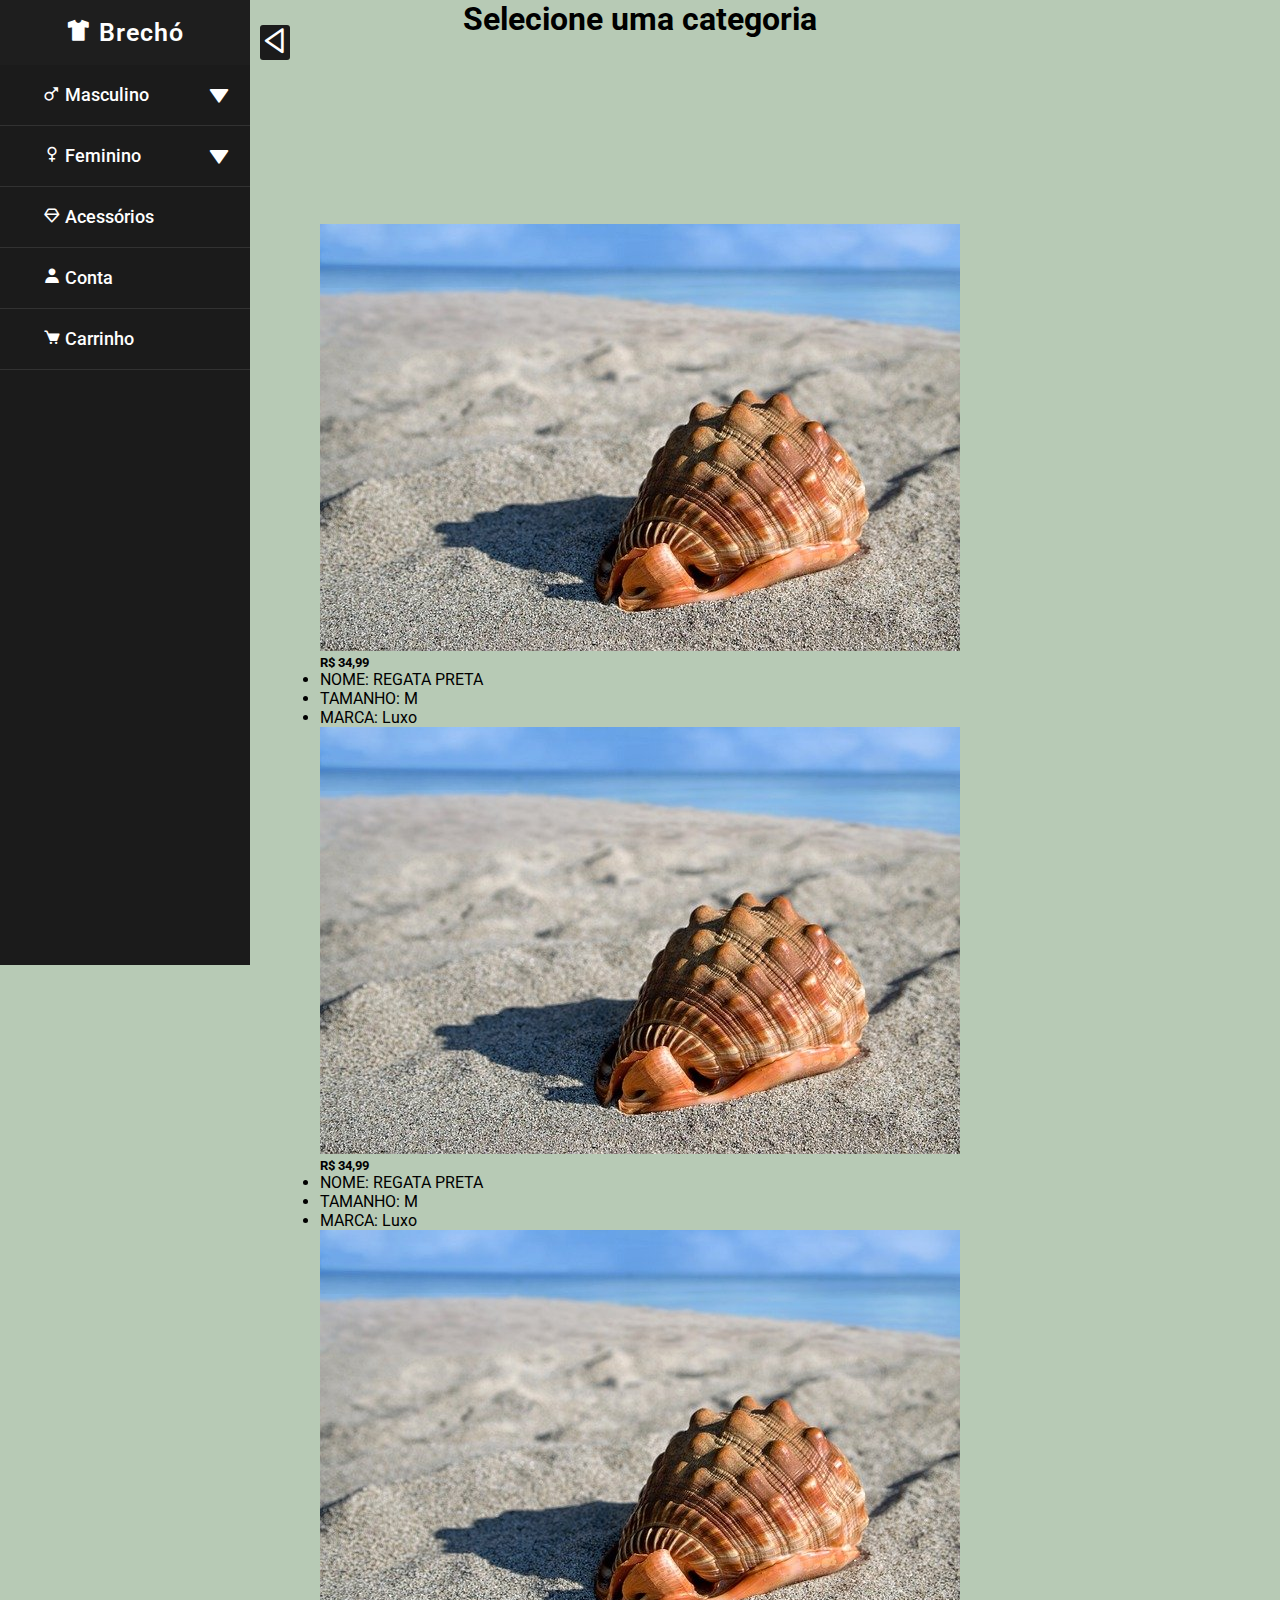
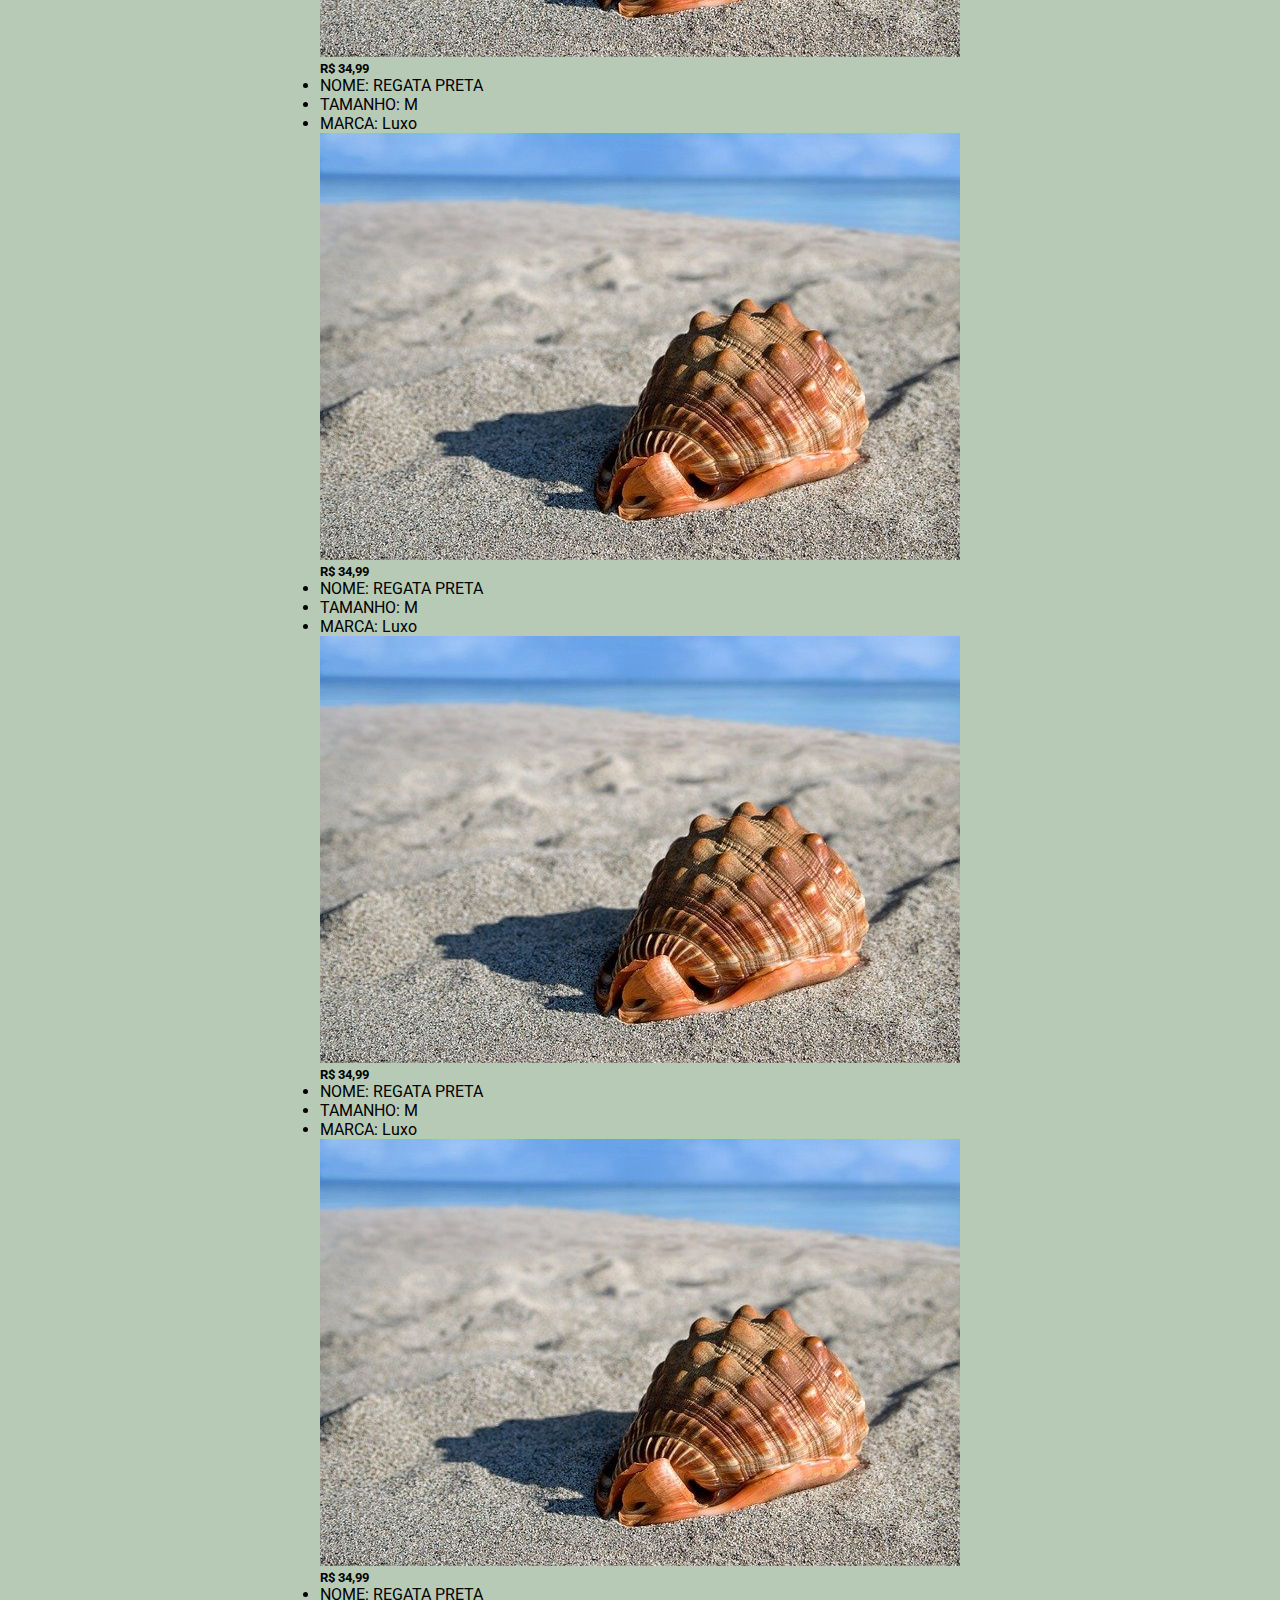
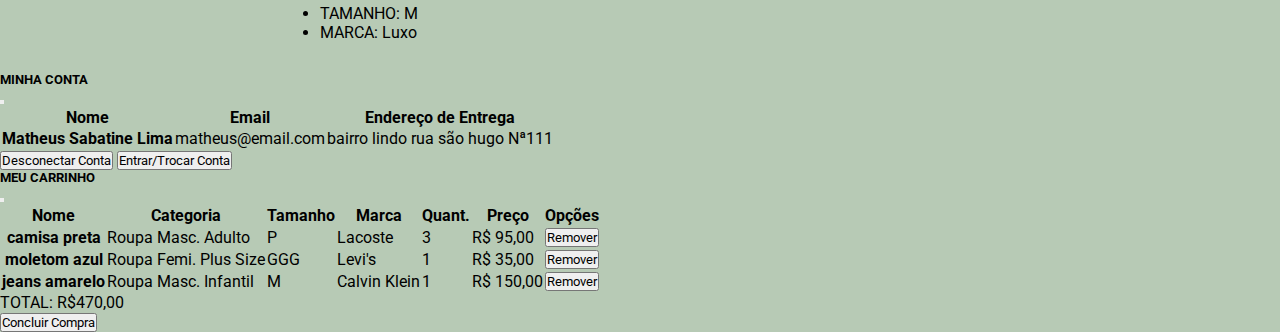
==== LOJA/index.html @ bef9c4cf "dia 31/07/2021 imagens 640x427" ====
<!DOCTYPE html>
<html lang="pt-br">
<head>
    <meta charset="UTF-8">
    <meta http-equiv="X-UA-Compatible" content="IE=edge">
    <meta name="viewport" content="width=device-width, initial-scale=1.0">
    <title>Vitrine</title>

    

    <!--Bootstrap CSS-->
    <link href="https://cdn.jsdelivr.net/npm/bootstrap@5.0.2/dist/css/bootstrap.min.css" rel="stylesheet" integrity="sha384-EVSTQN3/azprG1Anm3QDgpJLIm9Nao0Yz1ztcQTwFspd3yD65VohhpuuCOmLASjC" crossorigin="anonymous">
    
    <!--JQUERY Gooogle CDN-->
    <script src="https://ajax.googleapis.com/ajax/libs/jquery/3.6.0/jquery.min.js"></script>
		

     <!-- Boxicons CSS -->
    <link href='https://unpkg.com/boxicons@2.0.7/css/boxicons.min.css' rel='stylesheet'>
    <link rel="stylesheet" href="style.css">
</head>
<body>

    <!--botão de guardar/revelar sidebar-->
    <div class="botao">
        <span class='bx bx-left-arrow'></span> 
    </div>

    <!--INÍCIO da sidebar-->
    <nav class="sidebar">
        <div class="text"><span class='bx bxs-t-shirt'></span> Brechó</div>
        <!--Items da sidebar-->
        <ul>
            <li>
                <a href="#" class="pasta-homem"><i class='bx bx-male-sign'></i> Masculino
                    <span class='bx bxs-down-arrow seta-homem'></span>
                </a>
                <!--pasta masculina-->
                <ul class="moda-homem">
                    <li><a href="#">Infantil</a></li>
                    <li><a href="#">Jovem</a></li>
                    <li><a href="#">Adulto</a></li>
                    <li><a href="#">Plus Size</a></li>
                </ul>
            </li>

            <li>
                <a href="#" class="pasta-mulher"><i class='bx bx-female-sign'></i> Feminino
                    <span class='bx bxs-down-arrow seta-mulher'></span>
                </a>
                <!--pasta feminina-->
                <ul class="moda-mulher">
                    <li><a href="#">Infantil</a></li>
                    <li><a href="#">Jovem</a></li>
                    <li><a href="#">Adulto</a></li>
                    <li><a href="#">Plus Size</a></li>
                </ul>
            </li>

            <li><a href="#"><i class='bx bx-diamond'></i> Acessórios</a></li>
            <li><a href="#" data-bs-toggle="modal" data-bs-target="#contaModal"><i class='bx bxs-user'></i> Conta</a></li>
            <li><a href="#" data-bs-toggle="modal" data-bs-target="#carrinhoModal"><i class='bx bxs-cart'></i> Carrinho</a></li>
        </ul>
        
    </nav>
    <!--FIM da sidebar-->

    <!--INÍCIO da vitrine-->

    <!--texto que mostrará o público[MASCULINO/FEMININO] e a moda[INFANTIL/ADULTO/ETC] escolhidas-->
    <h1 style="text-align: center;">Selecione uma categoria</h1>

    <!--filtros de busca ROUPAS-->

    <div class="container mt-5">
      
      <div class="row justify-content-center">

        <div class="col-md-3 text-center">
          <h4>Categorias</h4>
          <select class="form-select" aria-label="Default select example">
            <option selected>Todas</option>
            <option value="1">One</option>
            <option value="2">Two</option>
            <option value="3">Three</option>
          </select>
        </div>

        <div class="col-md-3 text-center">
          <h4>Marcas</h4>
          <select class="form-select" aria-label="Default select example">
            <option selected>Todas</option>
            <option value="1">One</option>
            <option value="2">Two</option>
            <option value="3">Three</option>
          </select>
        </div>

        <div class="col-md-3 text-center">
          <h4>Tamanhos</h4>
          <select class="form-select" aria-label="Default select example">
            <option selected>Todos</option>
            <option value="1">One</option>
            <option value="2">Two</option>
            <option value="3">Three</option>
          </select>
        </div>
        
      </div>

      <div class="row justify-content-center">
        <div class="col-md-3 text-center">
          <br>
          <button type="button" class="btn btn-dark btn-lg">Buscar</button>
        </div>
      </div>

    </div>

    <!--filtros de busca ACESSÓRIOS-->

    <!--
    <div class="container mt-5">
      
      <div class="row justify-content-center">

        <div class="col-md-3 text-center">
          <h4>Categorias</h4>
          <select class="form-select" aria-label="Default select example">
            <option selected>Todas</option>
            <option value="1">One</option>
            <option value="2">Two</option>
            <option value="3">Three</option>
          </select>
        </div>

        <div class="col-md-3 text-center">
          <h4>Marcas</h4>
          <select class="form-select" aria-label="Default select example">
            <option selected>Todas</option>
            <option value="1">One</option>
            <option value="2">Two</option>
            <option value="3">Three</option>
          </select>
        </div>
        
      </div>

      <div class="row justify-content-center">
        <div class="col-md-3 text-center">
          <br>
          <button type="button" class="btn btn-dark btn-lg">Buscar</button>
        </div>
      </div>

    </div>
    -->

  <!--Layout dos produtos-->


  <div class="AreaProdutos">

  <div class="row row-cols-1 row-cols-md-3 g-4">

    <div class="col">
      <div class="card">
        <img src="/mar.jpg" class="img-thumbnail" alt="...">
        <div class="card-body">
          <h5 class="card-title">R$ 34,99</h5>
        </div>

        <ul class="list-group list-group-flush">
          <li class="list-group-item">NOME: REGATA PRETA</li>
          <li class="list-group-item">TAMANHO: M</li>
          <li class="list-group-item">MARCA: Luxo</li>
        </ul>
      </div>
    </div>

    <div class="col">
      <div class="card">
        <img src="/mar.jpg" class="img-thumbnail" alt="...">
        <div class="card-body">
          <h5 class="card-title">R$ 34,99</h5>
        </div>

        <ul class="list-group list-group-flush">
          <li class="list-group-item">NOME: REGATA PRETA</li>
          <li class="list-group-item">TAMANHO: M</li>
          <li class="list-group-item">MARCA: Luxo</li>
        </ul>
      </div>
    </div>

    <div class="col">
      <div class="card">
        <img src="/mar.jpg" class="img-thumbnail" alt="...">
        <div class="card-body">
          <h5 class="card-title">R$ 34,99</h5>
        </div>

        <ul class="list-group list-group-flush">
          <li class="list-group-item">NOME: REGATA PRETA</li>
          <li class="list-group-item">TAMANHO: M</li>
          <li class="list-group-item">MARCA: Luxo</li>
        </ul>
      </div>
    </div>

    <div class="col">
      <div class="card">
        <img src="/mar.jpg" class="img-thumbnail" alt="...">
        <div class="card-body">
          <h5 class="card-title">R$ 34,99</h5>
        </div>

        <ul class="list-group list-group-flush">
          <li class="list-group-item">NOME: REGATA PRETA</li>
          <li class="list-group-item">TAMANHO: M</li>
          <li class="list-group-item">MARCA: Luxo</li>
        </ul>
      </div>
    </div>

    <div class="col">
      <div class="card">
        <img src="/mar.jpg" class="img-thumbnail" alt="...">
        <div class="card-body">
          <h5 class="card-title">R$ 34,99</h5>
        </div>

        <ul class="list-group list-group-flush">
          <li class="list-group-item">NOME: REGATA PRETA</li>
          <li class="list-group-item">TAMANHO: M</li>
          <li class="list-group-item">MARCA: Luxo</li>
        </ul>
      </div>
    </div>

    <div class="col">
      <div class="card">
        <img src="/mar.jpg" class="img-thumbnail" alt="...">
        <div class="card-body">
          <h5 class="card-title">R$ 34,99</h5>
        </div>

        <ul class="list-group list-group-flush">
          <li class="list-group-item">NOME: REGATA PRETA</li>
          <li class="list-group-item">TAMANHO: M</li>
          <li class="list-group-item">MARCA: Luxo</li>
        </ul>
      </div>
    </div>

  </div>

  </div>

  <!--FIM layout de produtos-->
      
  <!-- Modal Conta -->
  <div class="modal fade" id="contaModal" tabindex="-1" aria-labelledby="exampleModalLabel" aria-hidden="true">
    <div class="modal-dialog modal-lg">
      <div class="modal-content">

        <div class="modal-header">
          <h5 class="modal-title" id="exampleModalLabel">MINHA CONTA</h5>
          <button type="button" class="btn-close" data-bs-dismiss="modal" aria-label="Close"></button>
        </div>

        <div class="modal-body">
          <!--Tabela com os dados do cliente-->
          <table class="table table-primary">
            <thead>
              <tr>
                <th scope="col">Nome</th>
                <th scope="col">Email</th>
                <th scope="col">Endereço de Entrega</th>
              </tr>
            </thead>
            <tbody>
              <tr>
                <th scope="row">Matheus Sabatine Lima</th>
                <td>matheus@email.com</td>
                <td>bairro lindo rua são hugo Nª111</td>
              </tr>
            </tbody>
          </table>
        </div>

        <div class="modal-footer">
          <button type="button" class="btn btn-danger">Desconectar Conta</button>
          <button type="button" class="btn btn-primary">Entrar/Trocar Conta</button>
        </div>

      </div>
    </div>
  </div>





  <!-- Modal Carrinho -->
  <div class="modal fade" id="carrinhoModal" tabindex="-1" aria-labelledby="exampleModalLabel" aria-hidden="true">
    <div class="modal-dialog modal-lg">
      <div class="modal-content">

        <div class="modal-header">
          <h5 class="modal-title" id="exampleModalLabel">MEU CARRINHO</h5>
          <button type="button" class="btn-close" data-bs-dismiss="modal" aria-label="Close"></button>
        </div>

        <div class="modal-body">
          <!--TABELA PARA O CARRINHO-->
    <table class="table table-warning table-striped table-bordered">
      <thead>
        <tr>
          <th scope="col">Nome</th>
          <th scope="col">Categoria</th>
          <th scope="col">Tamanho</th>
          <th scope="col">Marca</th>
          <th scope="col">Quant.</th>
          <th scope="col">Preço</th>
          <th scope="col">Opções</th>
        </tr>
      </thead>
      <tbody>
        <tr>
          <th scope="row">camisa preta</th>
          <td>Roupa Masc. Adulto</td>
          <td>P</td>
          <td>Lacoste</td>
          <td>3</td>
          <td>R$ 95,00</td>
          <td><button type="button" class="btn btn-danger">Remover</button></td>
        </tr>
        <tr>
          <th scope="row">moletom azul</th>
          <td>Roupa Femi. Plus Size</td>
          <td>GGG</td>
          <td>Levi's</td>
          <td>1</td>
          <td>R$ 35,00</td>
          <td><button type="button" class="btn btn-danger">Remover</button></td>
        </tr>
        <tr>
          <th scope="row">jeans amarelo</th>
          <td>Roupa Masc. Infantil</td>
          <td>M</td>
          <td>Calvin Klein</td>
          <td>1</td>
          <td>R$ 150,00</td>
          <td><button type="button" class="btn btn-danger">Remover</button></td>
        </tr>
      </tbody>
    </table>
        </div>

        <div class="modal-footer">
          <p>TOTAL: R$470,00</p>
          <button type="button" class="btn btn-success">Concluir Compra</button>
        </div>

      </div>
    </div>
  </div>

    <!-- Caminho para arquivo JavaScript -->
    <script src="comando.js"></script>
    
    <!-- LINK Option 1: Bootstrap Bundle with Popper--> 
    <script src="https://cdn.jsdelivr.net/npm/bootstrap@5.0.2/dist/js/bootstrap.bundle.min.js" integrity="sha384-MrcW6ZMFYlzcLA8Nl+NtUVF0sA7MsXsP1UyJoMp4YLEuNSfAP+JcXn/tWtIaxVXM" crossorigin="anonymous"></script>
    
</body>
</html>
---- LOJA/style.css ----
@import url('https://fonts.googleapis.com/css2?family=Roboto:wght@500&display=swap');

/*todo documento*/
*{
    margin: 0;
    padding: 0;
    user-select: none;
    box-sizing: border-box;
    font-family: 'Roboto', sans-serif;
}

/*cor de fundo*/
body{
    background-color: rgb(183, 202, 181);
}

/*botão para guardar sidebar*/
.botao{
    position: absolute;
    top: 25px;
    left: 260px;
    height: 35px;
    background: #1b1b1b;
    border-radius: 3px;
    cursor: pointer;
    transition: left 0.4s ease;
}

/*quando clicado é movido para esquerda, clicando novamente volta para a posição original*/
.botao.click{
    left: 45px; 
}

/*Imagem do botão*/
.botao span{
    color: #fff;
    font-size: 30px;
    line-height: 40px;
    transform: translateY(-10%);
    transition: transform 0.4s;
}

/*Animação de girar*/
.botao span.roda-seta{
    transform: translateY(-10%) rotate(-180deg);
}

/*sidebar da tela*/
.sidebar{
    position: fixed;
    width: 250px;
    height: 100%;
    left: 0px;  
    background: #1b1b1b;
    transition: left 0.4s ease;
}

/*guarda a sidebar*/
.sidebar.moverSB{/*show*/
    left: -250px; 

}

/*parte de cima com o nome da loja*/
.sidebar .text{
    color: #fff;
    font-size: 25px;
    font-weight: 600;
    line-height: 65px;
    text-align: center;
    background: #1e1e1e;
    letter-spacing: 1px;
}

/*sidebar items*/
nav ul{
    background: #1b1b1b;
    height: 100%;
    width: 100%;
    margin: 0;
    padding: 0;
    list-style: none;
}

nav ul li{
    line-height: 60px;
    border-bottom: 1px solid rgba(255, 255, 255,0.1);

}

/*acrescenta uma linha preta no último item*/
nav ul li:last-child{
    border-bottom: 1px solid rgba(255, 255, 255,0.1);
}

/*define o texto do item*/
nav ul li a{
    position: relative;
    color: #fff;
    text-decoration: none;
    font-size: 18px;
    padding-left: 40px;
    font-weight: 500;
    display: block;
    width: 100%;
    border-left: 3px solid transparent;

}

/*hover= quando o mouse passa por cima do texto do item*/
nav ul li a:hover{
    color: rgb(14, 187, 129);
}

/*active= quando um item está selecionado*/
nav ul li.active a{
    color: rgb(14, 187, 129);
    background: #313131;
    border-left-color: rgb(14, 187, 129);
}

/*tipo uma pasta na lista de items*/
nav ul ul{
    position: static;
    display: none;
}

/*referência a pasta masculina*/
nav ul .moda-homem.show{
    display: block;
}

/*referência a pasta feminina*/
nav ul .moda-mulher.show{
    display: block;
}

/*items da pasta*/
nav ul ul li{
    line-height: 42px;
    border-bottom: none;
}

/*texto dos items da pasta*/
nav ul ul li a{
    font-size: 17px;
    color: #e6e6e6;
    padding-left: 80px;
}

nav ul li.active ul li a{
    color: #e6e6e6;
    background: #1b1b1b;
    border-left-color: transparent;
}

nav ul ul li a:hover{
    color: rgb(14, 187, 129)!important;
}

/*span se refere aos ícones*/
nav ul li a span{
    position: absolute;
    top: 50%;
    right: 20px;
    transform: translateY(-50%);
    font-size: 22px;
    transition: transform 0.4s;

}

/*animação de rodar*/
nav ul li a span.rotate{
    transform: translateY(-50%) rotate(-180deg);

}

/*container personalizado para os produtos*/
.AreaProdutos{
    padding-left: 320px;
    padding-right: 20px;
    padding-top: 30px;
    padding-bottom: 30px;
}
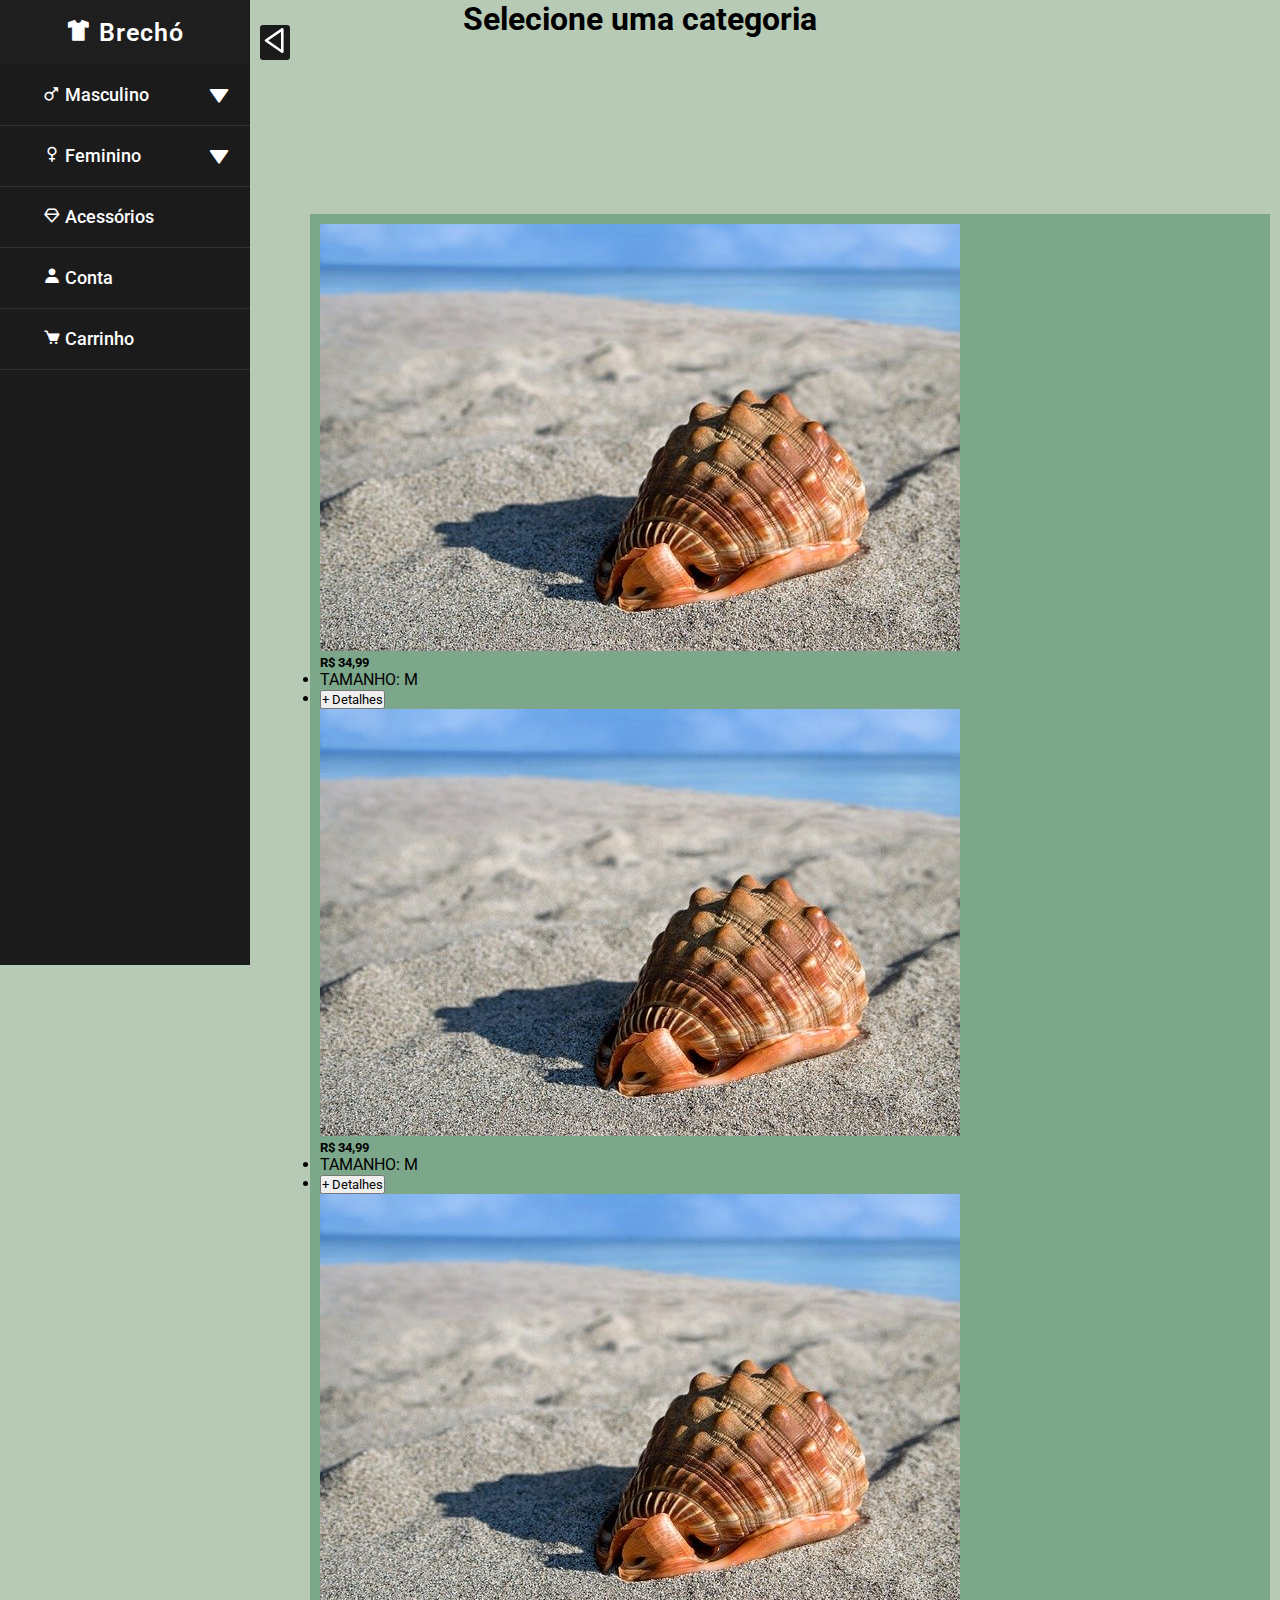
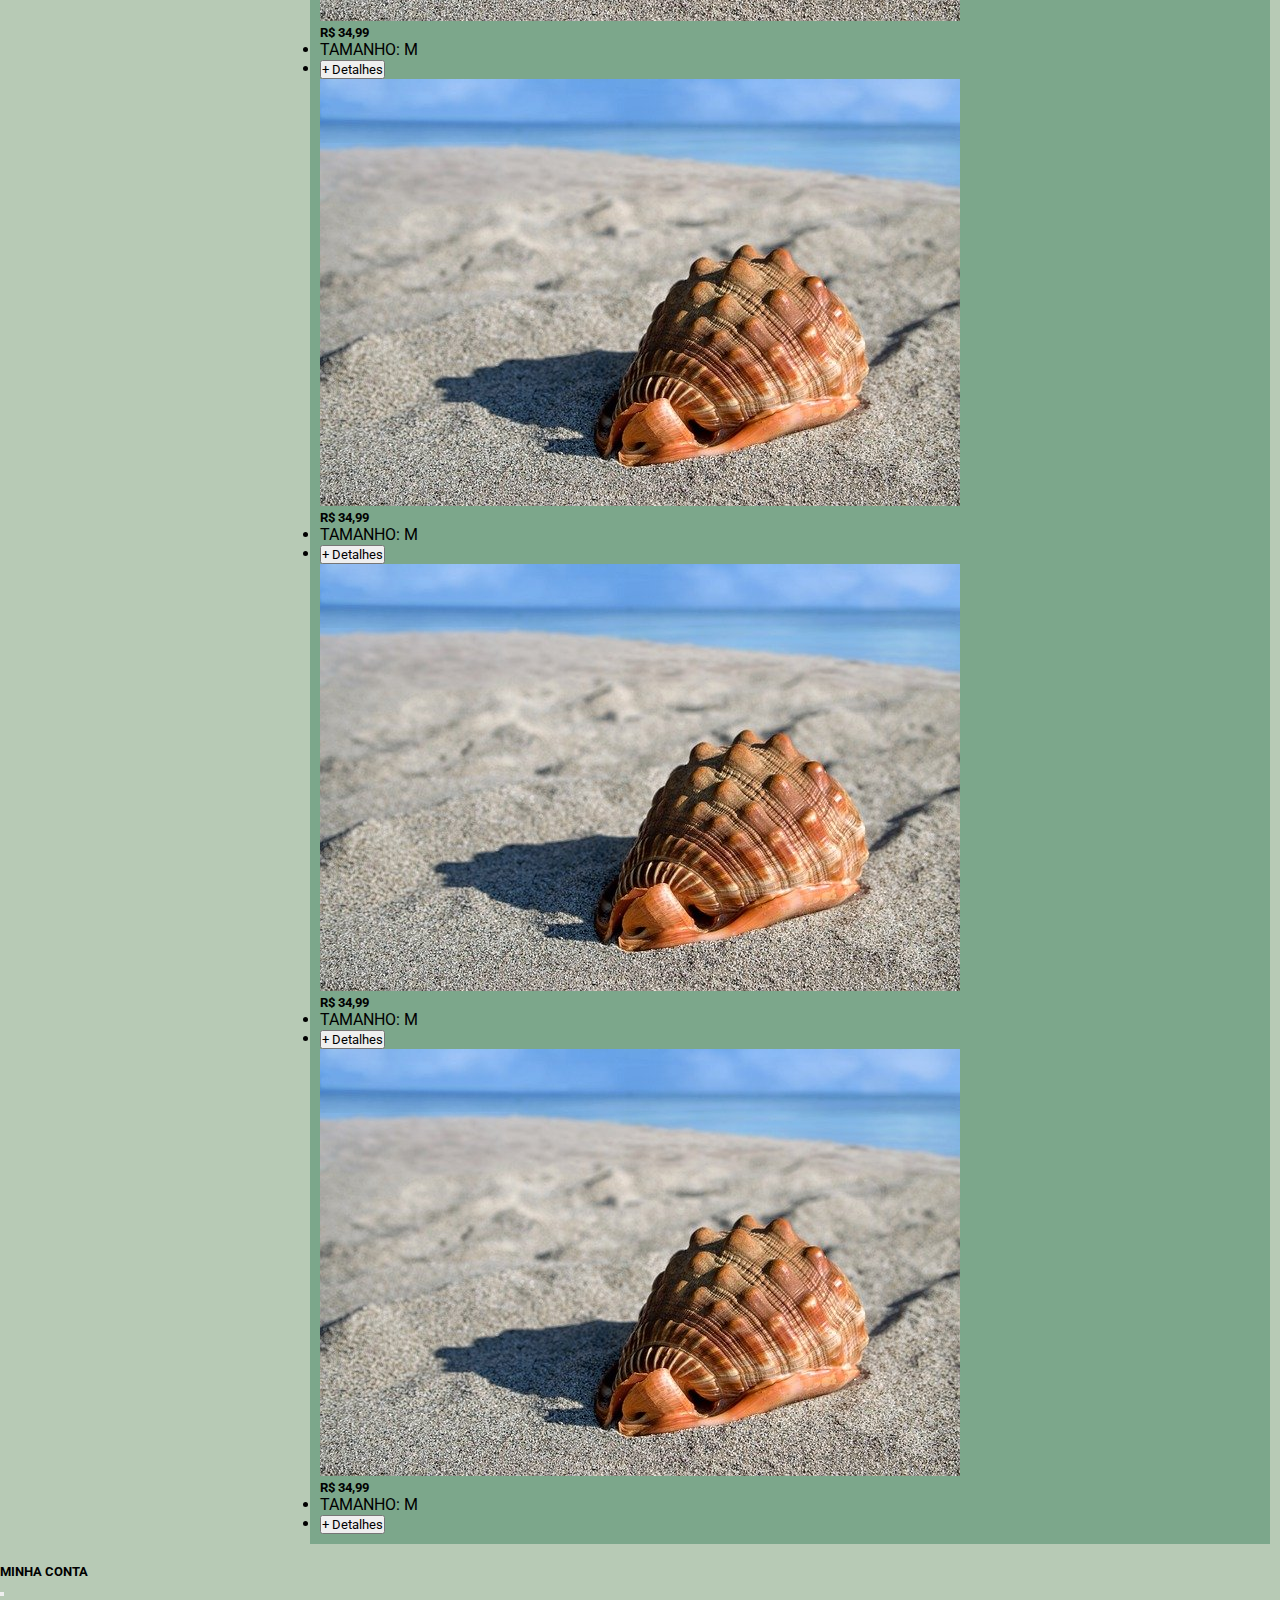
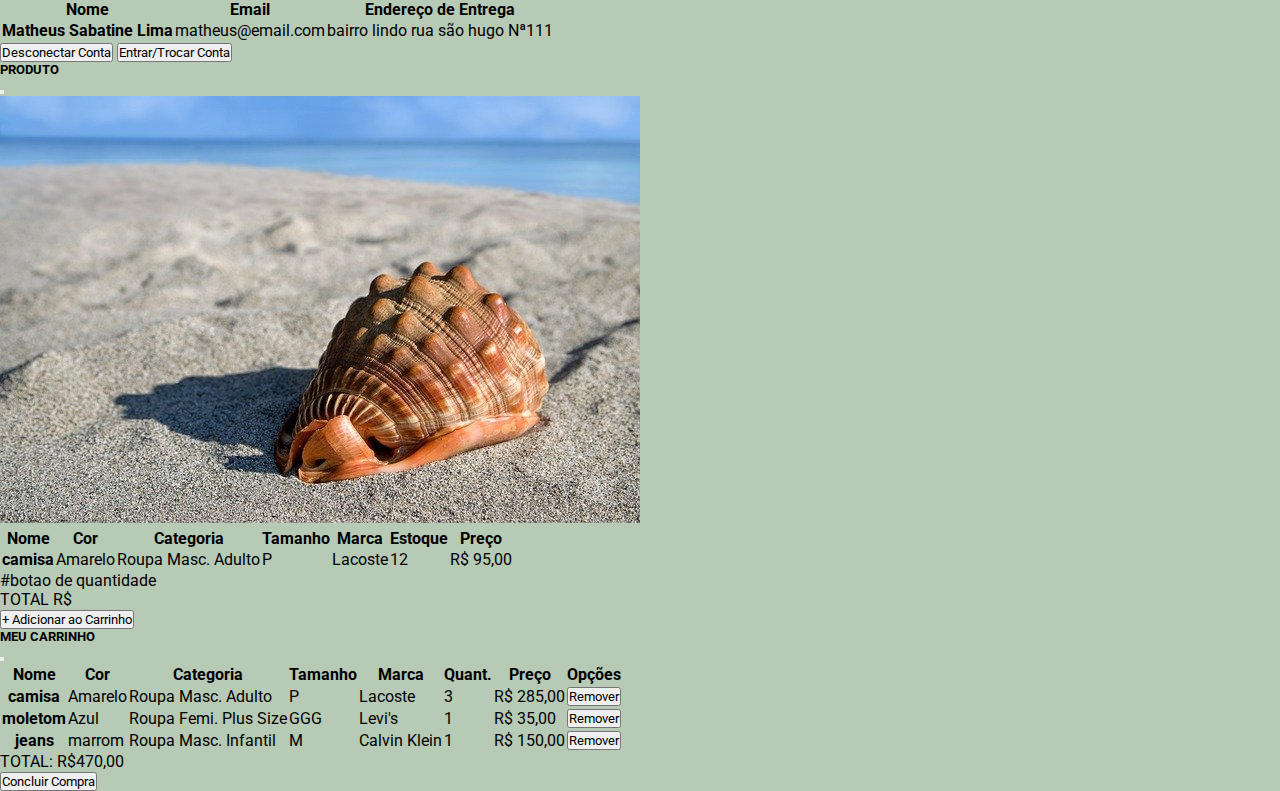
==== commit 04ba06f1: "corrigi margens da caixa agr falta arrumar os filtros e colocar cartao de credito" ====
--- a/LOJA/index.html
+++ b/LOJA/index.html
@@ -74,7 +74,7 @@
 
     <div class="container mt-5">
       
-      <div class="row justify-content-center">
+      <div class="row justify-content-end">
 
         <div class="col-md-3 text-center">
           <h4>Categorias</h4>
@@ -108,8 +108,8 @@
         
       </div>
 
-      <div class="row justify-content-center">
-        <div class="col-md-3 text-center">
+      <div class="row justify-content-end">
+        <div class="col-md-9 text-center">
           <br>
           <button type="button" class="btn btn-dark btn-lg">Buscar</button>
         </div>
@@ -119,7 +119,7 @@
 
     <!--filtros de busca ACESSÓRIOS-->
 
-    <!--
+    <!--    
     <div class="container mt-5">
       
       <div class="row justify-content-center">
@@ -171,84 +171,90 @@
         </div>
 
         <ul class="list-group list-group-flush">
-          <li class="list-group-item">NOME: REGATA PRETA</li>
-          <li class="list-group-item">TAMANHO: M</li>
-          <li class="list-group-item">MARCA: Luxo</li>
-        </ul>
-      </div>
-    </div>
-
-    <div class="col">
-      <div class="card">
-        <img src="/mar.jpg" class="img-thumbnail" alt="...">
-        <div class="card-body">
-          <h5 class="card-title">R$ 34,99</h5>
-        </div>
-
-        <ul class="list-group list-group-flush">
-          <li class="list-group-item">NOME: REGATA PRETA</li>
-          <li class="list-group-item">TAMANHO: M</li>
-          <li class="list-group-item">MARCA: Luxo</li>
-        </ul>
-      </div>
-    </div>
-
-    <div class="col">
-      <div class="card">
-        <img src="/mar.jpg" class="img-thumbnail" alt="...">
-        <div class="card-body">
-          <h5 class="card-title">R$ 34,99</h5>
-        </div>
-
-        <ul class="list-group list-group-flush">
-          <li class="list-group-item">NOME: REGATA PRETA</li>
-          <li class="list-group-item">TAMANHO: M</li>
-          <li class="list-group-item">MARCA: Luxo</li>
-        </ul>
-      </div>
-    </div>
-
-    <div class="col">
-      <div class="card">
-        <img src="/mar.jpg" class="img-thumbnail" alt="...">
-        <div class="card-body">
-          <h5 class="card-title">R$ 34,99</h5>
-        </div>
-
-        <ul class="list-group list-group-flush">
-          <li class="list-group-item">NOME: REGATA PRETA</li>
-          <li class="list-group-item">TAMANHO: M</li>
-          <li class="list-group-item">MARCA: Luxo</li>
-        </ul>
-      </div>
-    </div>
-
-    <div class="col">
-      <div class="card">
-        <img src="/mar.jpg" class="img-thumbnail" alt="...">
-        <div class="card-body">
-          <h5 class="card-title">R$ 34,99</h5>
-        </div>
-
-        <ul class="list-group list-group-flush">
-          <li class="list-group-item">NOME: REGATA PRETA</li>
-          <li class="list-group-item">TAMANHO: M</li>
-          <li class="list-group-item">MARCA: Luxo</li>
-        </ul>
-      </div>
-    </div>
-
-    <div class="col">
-      <div class="card">
-        <img src="/mar.jpg" class="img-thumbnail" alt="...">
-        <div class="card-body">
-          <h5 class="card-title">R$ 34,99</h5>
-        </div>
-
-        <ul class="list-group list-group-flush">
-          <li class="list-group-item">NOME: REGATA PRETA</li>
-          <li class="list-group-item">TAMANHO: M</li>
-          <li class="list-group-item">MARCA: Luxo</li>
+          <li class="list-group-item">TAMANHO: M</li>
+          <li class="list-group-item">
+            <button type="button" data-bs-toggle="modal" data-bs-target="#produtoModal" class="btn btn-primary">+ Detalhes</button>
+          </li>
+        </ul>
+      </div>
+    </div>
+
+    <div class="col">
+      <div class="card">
+        <img src="/mar.jpg" class="img-thumbnail" alt="...">
+        <div class="card-body">
+          <h5 class="card-title">R$ 34,99</h5>
+        </div>
+
+        <ul class="list-group list-group-flush">
+          <li class="list-group-item">TAMANHO: M</li>
+          <li class="list-group-item">
+            <button type="button" data-bs-toggle="modal" data-bs-target="#produtoModal" class="btn btn-primary">+ Detalhes</button>
+          </li>
+        </ul>
+      </div>
+    </div>
+
+    <div class="col">
+      <div class="card">
+        <img src="/mar.jpg" class="img-thumbnail" alt="...">
+        <div class="card-body">
+          <h5 class="card-title">R$ 34,99</h5>
+        </div>
+
+        <ul class="list-group list-group-flush">
+          <li class="list-group-item">TAMANHO: M</li>
+          <li class="list-group-item">
+            <button type="button" data-bs-toggle="modal" data-bs-target="#produtoModal" class="btn btn-primary">+ Detalhes</button>
+          </li>
+        </ul>
+      </div>
+    </div>
+
+    <div class="col">
+      <div class="card">
+        <img src="/mar.jpg" class="img-thumbnail" alt="...">
+        <div class="card-body">
+          <h5 class="card-title">R$ 34,99</h5>
+        </div>
+
+        <ul class="list-group list-group-flush">
+          <li class="list-group-item">TAMANHO: M</li>
+          <li class="list-group-item">
+            <button type="button" data-bs-toggle="modal" data-bs-target="#produtoModal" class="btn btn-primary">+ Detalhes</button>
+          </li>
+        </ul>
+      </div>
+    </div>
+
+    <div class="col">
+      <div class="card">
+        <img src="/mar.jpg" class="img-thumbnail" alt="...">
+        <div class="card-body">
+          <h5 class="card-title">R$ 34,99</h5>
+        </div>
+
+        <ul class="list-group list-group-flush">
+          <li class="list-group-item">TAMANHO: M</li>
+          <li class="list-group-item">
+            <button type="button" data-bs-toggle="modal" data-bs-target="#produtoModal" class="btn btn-primary">+ Detalhes</button>
+          </li>
+        </ul>
+      </div>
+    </div>
+
+    <div class="col">
+      <div class="card">
+        <img src="/mar.jpg" class="img-thumbnail" alt="...">
+        <div class="card-body">
+          <h5 class="card-title">R$ 34,99</h5>
+        </div>
+
+        <ul class="list-group list-group-flush">
+          <li class="list-group-item">TAMANHO: M</li>
+          <li class="list-group-item">
+            <button type="button" data-bs-toggle="modal" data-bs-target="#produtoModal" class="btn btn-primary">+ Detalhes</button>
+          </li>
         </ul>
       </div>
     </div>
@@ -299,12 +305,66 @@
   </div>
 
 
+  <!-- Modal Produto -->
+  <div class="modal fade" id="produtoModal" tabindex="-1" aria-labelledby="exampleModalLabel" aria-hidden="true">
+    <div class="modal-dialog modal-lg">
+      <div class="modal-content">
+
+        <div class="modal-header">
+          <h5 class="modal-title" id="exampleModalLabel">PRODUTO</h5>
+          <button type="button" class="btn-close" data-bs-dismiss="modal" aria-label="Close"></button>
+        </div>
+
+        <div class="modal-body">
+
+          <!--FOTO DO PRODUTO-->
+          <img src="/mar.jpg" class="rounded mx-auto d-block" alt="...">
+          <br>
+
+          <!--TABELA DADOS DO PRODUTO-->
+    <table class="table table-warning table-striped table-bordered">
+      <thead>
+        <tr>
+          <th scope="col">Nome</th>
+          <th scope="col">Cor</th>
+          <th scope="col">Categoria</th>
+          <th scope="col">Tamanho</th>
+          <th scope="col">Marca</th>
+          <th scope="col">Estoque</th>
+          <th scope="col">Preço</th>
+        </tr>
+      </thead>
+      <tbody>
+        <tr>
+          <th scope="row">camisa</th>
+          <td>Amarelo</td>
+          <td>Roupa Masc. Adulto</td>
+          <td>P</td>
+          <td>Lacoste</td>
+          <td>12</td>
+          <td>R$ 95,00</td>
+        </tr>
+        
+      </tbody>
+    </table>
+        </div>
+
+        <div class="modal-footer">
+          <p>#botao de quantidade</p><p>TOTAL R$ </p>
+          <button type="button" class="btn btn-primary">+ Adicionar ao Carrinho</button>
+        </div>
+
+      </div>
+    </div>
+  </div>
+
+
 
 
 
   <!-- Modal Carrinho -->
   <div class="modal fade" id="carrinhoModal" tabindex="-1" aria-labelledby="exampleModalLabel" aria-hidden="true">
-    <div class="modal-dialog modal-lg">
+    <div class="modal-dialog modal-xl">
       <div class="modal-content">
 
         <div class="modal-header">
@@ -318,6 +378,7 @@
       <thead>
         <tr>
           <th scope="col">Nome</th>
+          <th scope="col">Cor</th>
           <th scope="col">Categoria</th>
           <th scope="col">Tamanho</th>
           <th scope="col">Marca</th>
@@ -328,16 +389,18 @@
       </thead>
       <tbody>
         <tr>
-          <th scope="row">camisa preta</th>
+          <th scope="row">camisa</th>
+          <td>Amarelo</td>
           <td>Roupa Masc. Adulto</td>
           <td>P</td>
           <td>Lacoste</td>
           <td>3</td>
-          <td>R$ 95,00</td>
+          <td>R$ 285,00</td>
           <td><button type="button" class="btn btn-danger">Remover</button></td>
         </tr>
         <tr>
-          <th scope="row">moletom azul</th>
+          <th scope="row">moletom</th>
+          <td>Azul</td>
           <td>Roupa Femi. Plus Size</td>
           <td>GGG</td>
           <td>Levi's</td>
@@ -346,8 +409,9 @@
           <td><button type="button" class="btn btn-danger">Remover</button></td>
         </tr>
         <tr>
-          <th scope="row">jeans amarelo</th>
-          <td>Roupa Masc. Infantil</td>
+          <th scope="row">jeans</th>
+          <td>marrom</td>
+          <td>Roupa Masc.  Infantil</td>
           <td>M</td>
           <td>Calvin Klein</td>
           <td>1</td>
--- a/LOJA/style.css
+++ b/LOJA/style.css
@@ -16,7 +16,7 @@
 
 /*botão para guardar sidebar*/
 .botao{
-    position: absolute;
+    position: fixed;
     top: 25px;
     left: 260px;
     height: 35px;
@@ -177,9 +177,14 @@
 
 /*container personalizado para os produtos*/
 .AreaProdutos{
-    padding-left: 320px;
-    padding-right: 20px;
-    padding-top: 30px;
-    padding-bottom: 30px;
+    background-color: rgba(0, 92, 49, 0.322);
+    margin-left: 310px;
+    padding-left: 10px;
+    margin-right: 10px;
+    padding-right: 10px;
+    margin-top: 20px;
+    padding-top: 10px;
+    margin-bottom: 20px;
+    padding-bottom: 10px;
 }
 
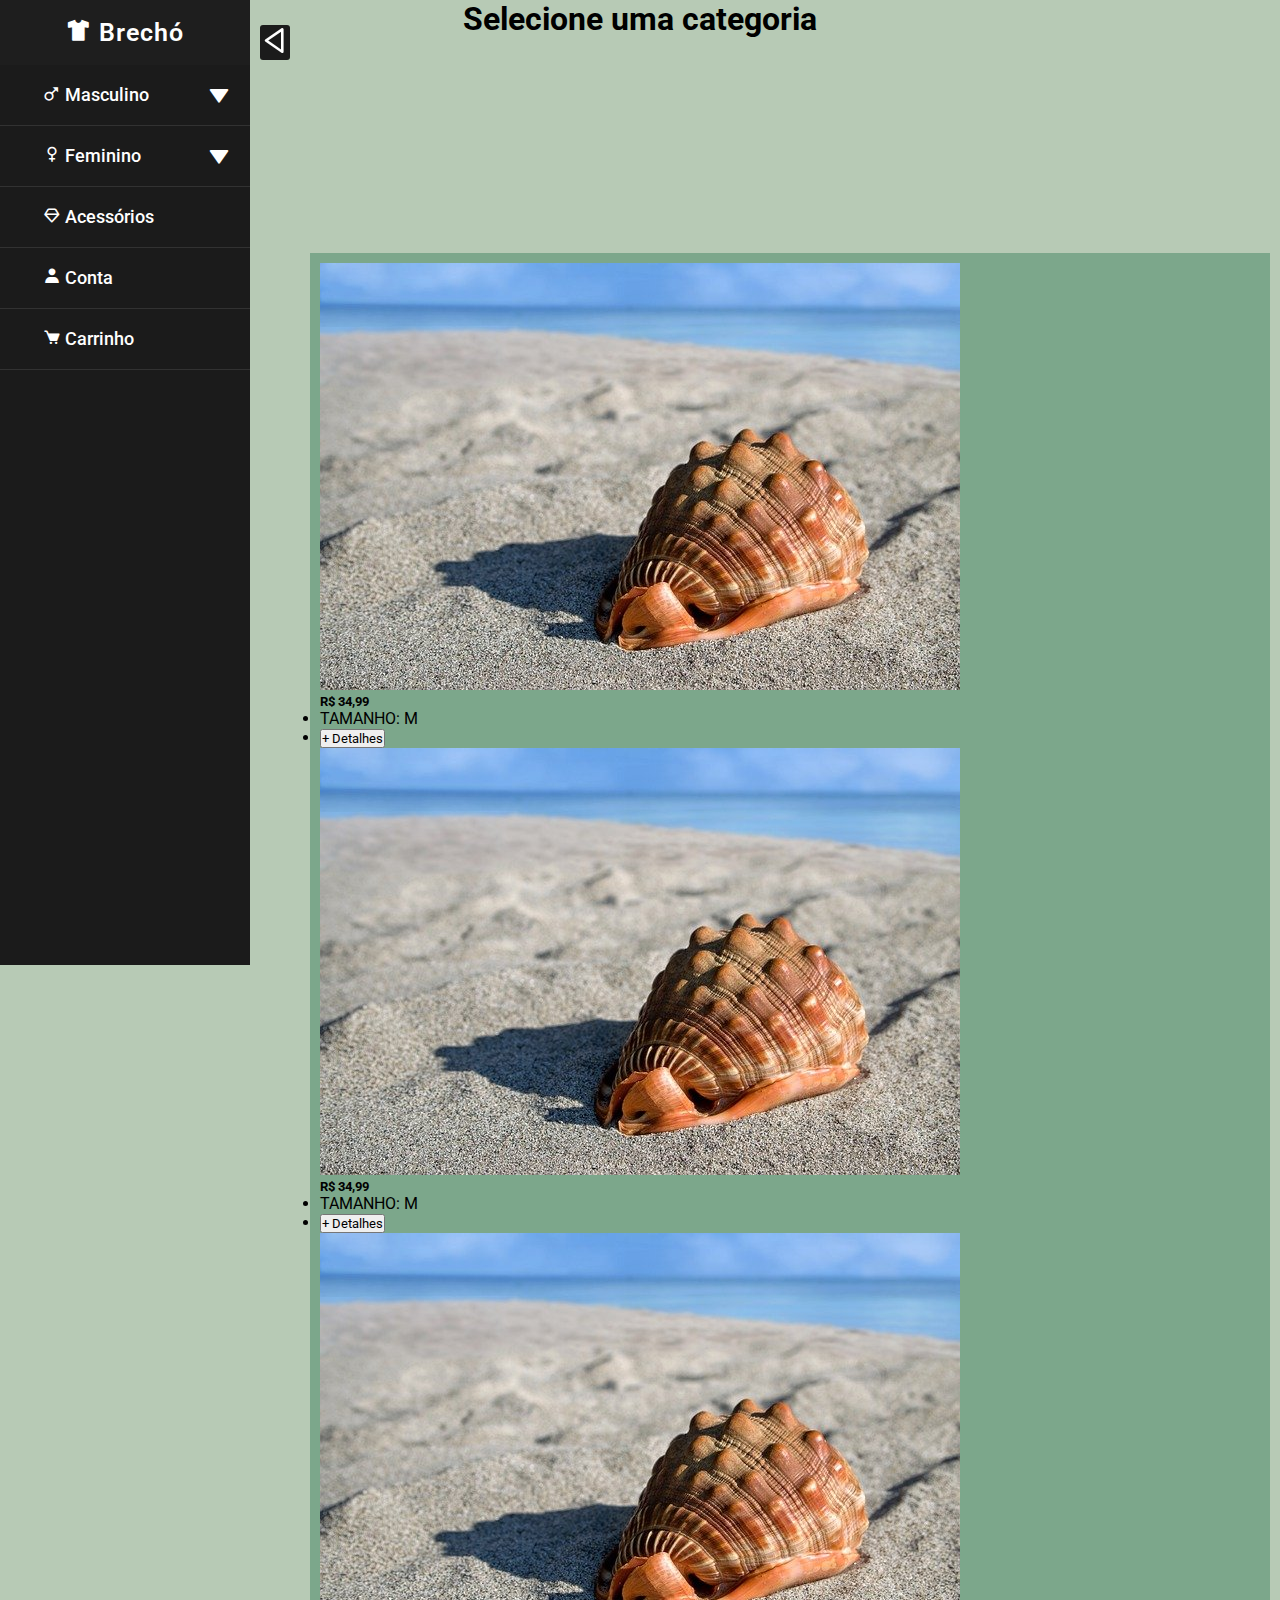
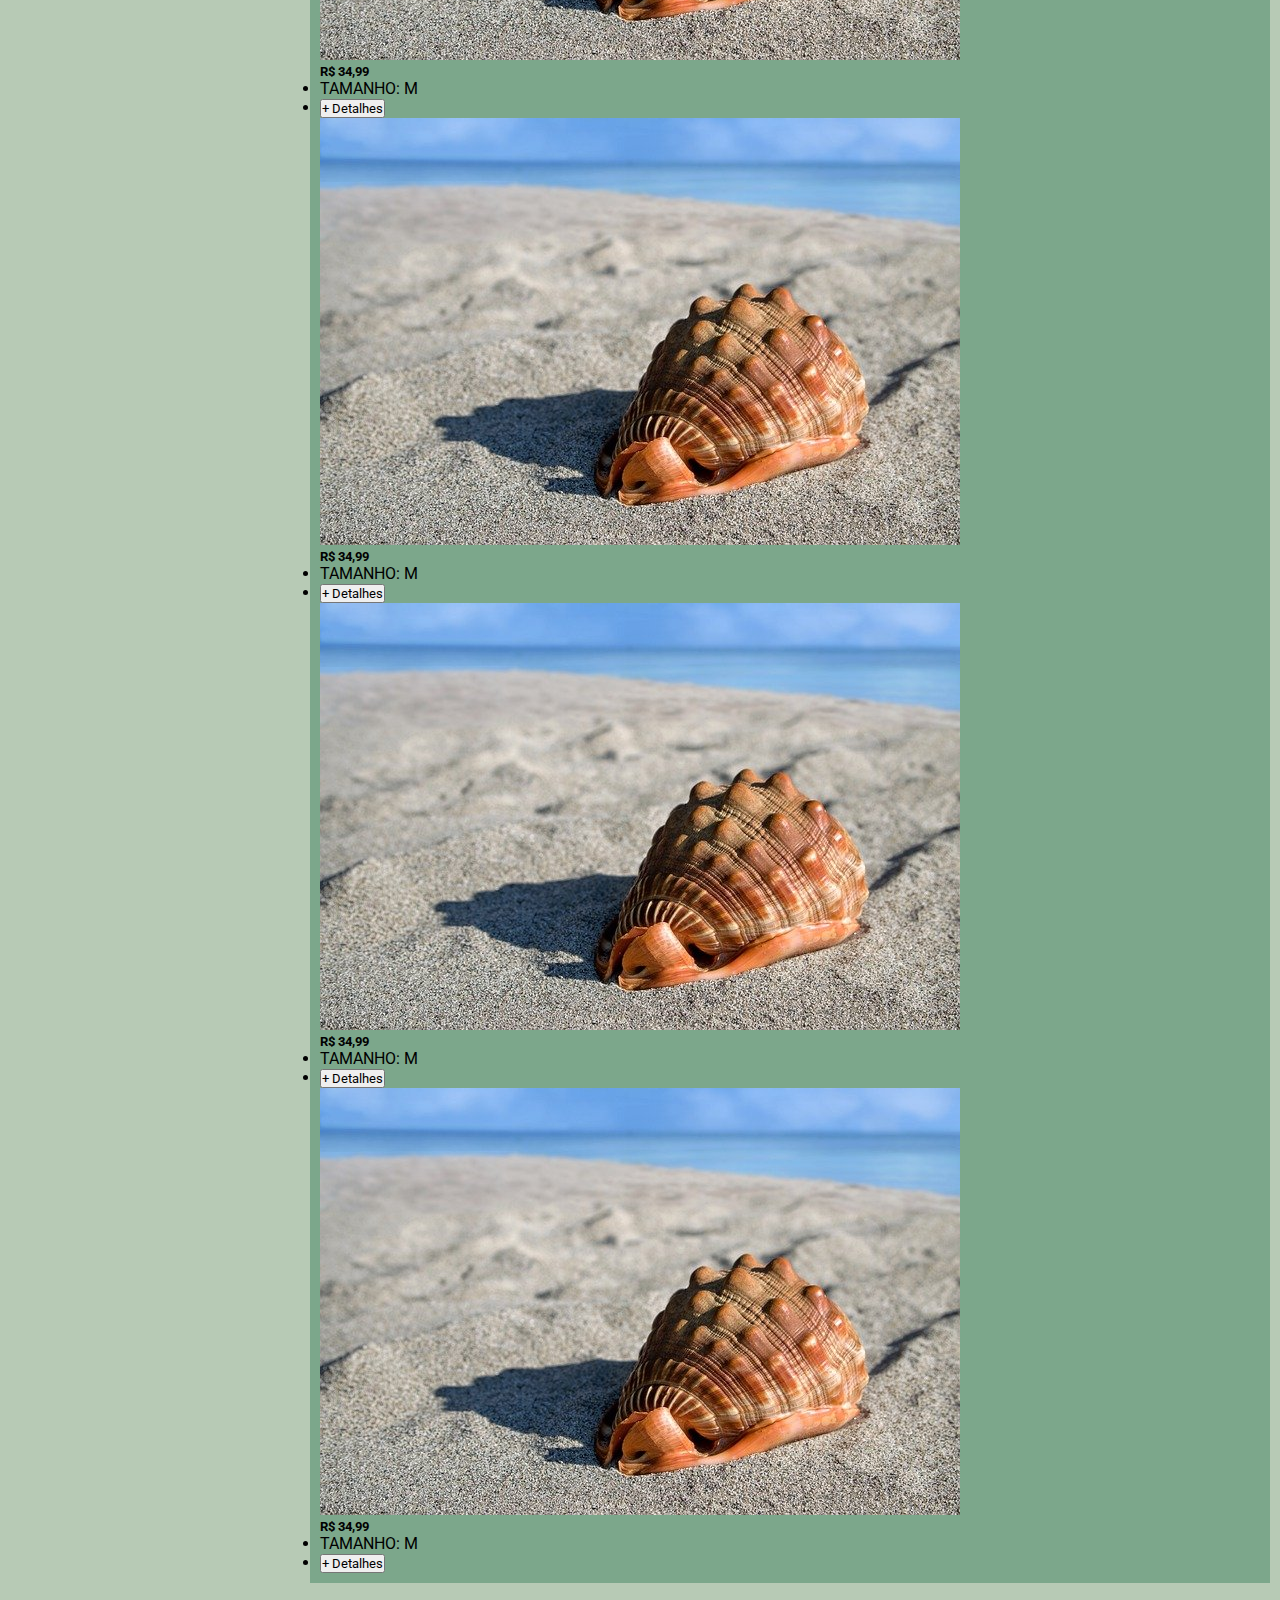
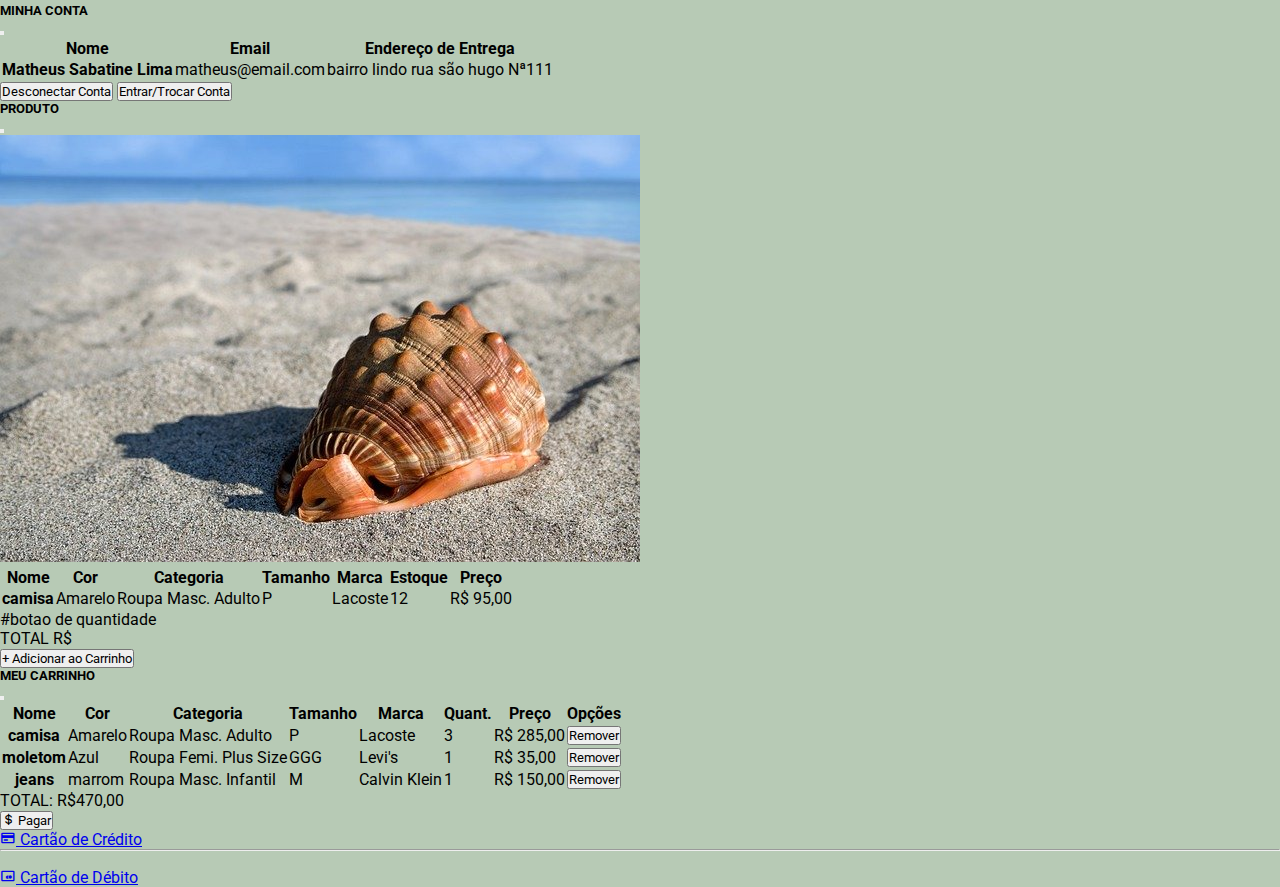
==== commit a616fc91: "pagamento com cartão" ====
--- a/LOJA/index.html
+++ b/LOJA/index.html
@@ -76,33 +76,43 @@
       
       <div class="row justify-content-end">
 
-        <div class="col-md-3 text-center">
+        <div class="col-md-2 text-center">
+          <h4>Filtro</h4>
+          <select class="form-select" aria-label="Default select example">
+            <option selected>Nenhum</option>
+            <option value="1">Maior Preço</option>
+            <option value="2">Menor Preço</option>
+            <option value="3">blabla</option>
+          </select>
+        </div>
+
+        <div class="col-md-2 text-center">
           <h4>Categorias</h4>
           <select class="form-select" aria-label="Default select example">
             <option selected>Todas</option>
-            <option value="1">One</option>
-            <option value="2">Two</option>
-            <option value="3">Three</option>
-          </select>
-        </div>
-
-        <div class="col-md-3 text-center">
+            <option value="1">Calça</option>
+            <option value="2">Camisa</option>
+            <option value="3">Blusa</option>
+          </select>
+        </div>
+
+        <div class="col-md-2 text-center">
           <h4>Marcas</h4>
           <select class="form-select" aria-label="Default select example">
             <option selected>Todas</option>
-            <option value="1">One</option>
-            <option value="2">Two</option>
-            <option value="3">Three</option>
-          </select>
-        </div>
-
-        <div class="col-md-3 text-center">
+            <option value="1">Levi´s</option>
+            <option value="2">Lacoste</option>
+            <option value="3">Polo Wear</option>
+          </select>
+        </div>
+
+        <div class="col-md-2 text-center">
           <h4>Tamanhos</h4>
           <select class="form-select" aria-label="Default select example">
             <option selected>Todos</option>
-            <option value="1">One</option>
-            <option value="2">Two</option>
-            <option value="3">Three</option>
+            <option value="1">P</option>
+            <option value="2">M</option>
+            <option value="3">G</option>
           </select>
         </div>
         
@@ -122,15 +132,25 @@
     <!--    
     <div class="container mt-5">
       
-      <div class="row justify-content-center">
+      <div class="row justify-content-end">
+
+        <div class="col-md-3 text-center">
+          <h4>Filtro</h4>
+          <select class="form-select" aria-label="Default select example">
+            <option selected>Nenhum</option>
+            <option value="1">Maior Preço</option>
+            <option value="2">Menor Preço</option>
+            <option value="3">blabla</option>
+          </select>
+        </div>
 
         <div class="col-md-3 text-center">
           <h4>Categorias</h4>
           <select class="form-select" aria-label="Default select example">
             <option selected>Todas</option>
-            <option value="1">One</option>
-            <option value="2">Two</option>
-            <option value="3">Three</option>
+            <option value="1">Pulseira</option>
+            <option value="2">Anél</option>
+            <option value="3">Colar</option>
           </select>
         </div>
 
@@ -138,16 +158,16 @@
           <h4>Marcas</h4>
           <select class="form-select" aria-label="Default select example">
             <option selected>Todas</option>
-            <option value="1">One</option>
-            <option value="2">Two</option>
-            <option value="3">Three</option>
+            <option value="1">Mari Joias</option>
+            <option value="2">Toby Joias</option>
+            <option value="3">Joias Foleadas</option>
           </select>
         </div>
         
       </div>
 
-      <div class="row justify-content-center">
-        <div class="col-md-3 text-center">
+      <div class="row justify-content-end">
+        <div class="col-md-9 text-center">
           <br>
           <button type="button" class="btn btn-dark btn-lg">Buscar</button>
         </div>
@@ -424,7 +444,17 @@
 
         <div class="modal-footer">
           <p>TOTAL: R$470,00</p>
-          <button type="button" class="btn btn-success">Concluir Compra</button>
+          <!-- Example single danger button -->
+          <div class="btn-group">
+            <button type="button" class="btn btn-success dropdown-toggle" data-bs-toggle="dropdown" aria-expanded="false">
+              <i class='bx bx-dollar'></i> Pagar
+            </button>
+            <ul class="dropdown-menu">
+              <li><a class="dropdown-item" href="#"><i class='bx bx-credit-card'></i> Cartão de Crédito</a></li>
+              <li><hr class="dropdown-divider"></li>
+              <li><a class="dropdown-item" href="#"><i class='bx bx-credit-card-alt' ></i> Cartão de Débito</a></li>
+            </ul>
+          </div>
         </div>
 
       </div>
